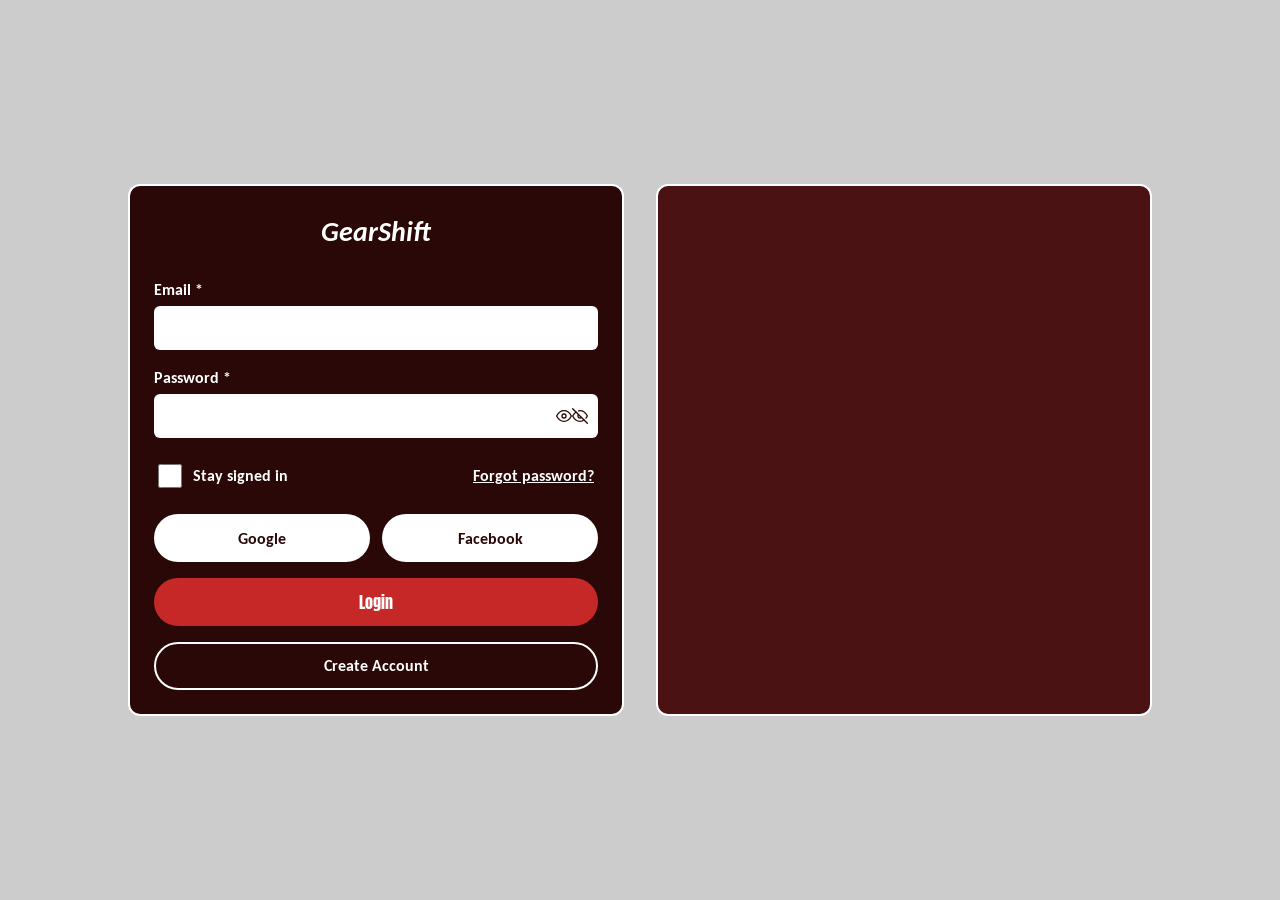
==== login.html @ f621ee4c "chore: checkpoint login shell" ====
<!DOCTYPE html>
<html lang="en">

<head>
    <meta charset="UTF-8">
    <meta name="viewport" content="width=device-width, initial-scale=1.0">
    <title>Login – GearShift</title>
    <link rel="preconnect" href="https://fonts.googleapis.com">
    <link rel="preconnect" href="https://fonts.gstatic.com" crossorigin>
    <link href="https://fonts.googleapis.com/css2?family=Anton&family=Carlito:ital,wght@0,400;0,700;1,400;1,700&display=swap" rel="stylesheet">
    <link rel="stylesheet" href="css/tokens.css">
    <link rel="stylesheet" href="css/base.css">
    <link rel="stylesheet" href="css/components/login-form.css">
    <link rel="stylesheet" href="css/pages/login.css">
</head>

<body>
    <main class="login">
        <div class="login__layout">
            <section class="login__panel" aria-labelledby="login-logo">
                <h1 class="login__logo" id="login-logo">
                    <a href="#/home">GearShift</a>
                </h1>

                <form class="login-form" novalidate>
                    <div class="login-form__field">
                        <label class="login-form__label" for="login-email">
                            Email <span class="login-form__required" aria-hidden="true">*</span>
                        </label>
                        <input class="login-form__input" id="login-email" name="email" type="email"
                            autocomplete="email" required aria-describedby="login-email-error">
                        <p class="login-form__error" id="login-email-error" aria-live="polite" hidden></p>
                    </div>

                    <div class="login-form__field">
                        <label class="login-form__label" for="login-password">
                            Password <span class="login-form__required" aria-hidden="true">*</span>
                        </label>
                        <div class="login-form__password">
                            <input class="login-form__input login-form__input--with-toggle" id="login-password"
                                name="password" type="password" autocomplete="current-password" required
                                aria-describedby="login-password-error">
                            <button class="login-form__toggle" type="button" aria-label="Show password" aria-pressed="false">
                                <svg class="login-form__toggle-icon login-form__toggle-icon--eye" width="20" height="20"
                                    viewBox="0 0 24 24" fill="none" stroke="currentColor" stroke-width="2"
                                    stroke-linecap="round" stroke-linejoin="round" aria-hidden="true">
                                    <path d="M1 12s4-8 11-8 11 8 11 8-4 8-11 8-11-8-11-8z"></path>
                                    <circle cx="12" cy="12" r="3"></circle>
                                </svg>
                                <svg class="login-form__toggle-icon login-form__toggle-icon--eye-off" width="20"
                                    height="20" viewBox="0 0 24 24" fill="none" stroke="currentColor" stroke-width="2"
                                    stroke-linecap="round" stroke-linejoin="round" aria-hidden="true" hidden>
                                    <path d="M17.94 17.94A10.07 10.07 0 0 1 12 20c-7 0-11-8-11-8a18.45 18.45 0 0 1 5.06-5.94"></path>
                                    <path d="M9.9 4.24A9.12 9.12 0 0 1 12 4c7 0 11 8 11 8a18.5 18.5 0 0 1-2.16 3.19"></path>
                                    <path d="M14.12 14.12a3 3 0 1 1-4.24-4.24"></path>
                                    <line x1="1" y1="1" x2="23" y2="23"></line>
                                </svg>
                            </button>
                        </div>
                        <p class="login-form__error" id="login-password-error" aria-live="polite" hidden></p>
                    </div>

                    <div class="login-form__row">
                        <label class="login-form__remember">
                            <input class="login-form__checkbox" name="stay-signed-in" type="checkbox">
                            Stay signed in
                        </label>

                        <a class="login-form__forgot" href="#/forgot">Forgot password?</a>
                    </div>

                    <div class="login-form__social">
                        <button class="login-form__social-button" type="button">Google</button>
                        <button class="login-form__social-button" type="button">Facebook</button>
                    </div>

                    <button class="login-form__submit" type="submit">Login</button>

                    <p class="login-form__status" role="status" hidden></p>
                </form>

                <a class="login__signup" href="#/signup">Create Account</a>
            </section>

            <!-- Hero media stays as the desktop fallback until the Login hero task adds its asset. -->
            <div class="login__media" aria-hidden="true"></div>
        </div>
    </main>

    <script type="module" src="js/components/login-interactions.js"></script>
</body>

</html>
---- css/tokens.css ----
:root {
    /*Primitives*/

    --maroon-900: #2B0808;
    --maroon-700: #4A1212;
    --gray-300: #CCCCCC;
    --white: #FFFFFF;
    --red-600: #C62828;
    --red-700: #A81F1F;

    /*Roles*/
    --color-page: var(--gray-300);
    --color-surface: var(--maroon-900);
    --color-surface-raised: var(--maroon-700);
    --color-text-on-surface: var(--white);
    --color-text-on-page: var(--maroon-900);
    --color-action: var(--red-600);
    --color-action-hover: var(--red-700);

    /*Spacings*/
    --space-1: 0.25rem;
    --space-2: 0.5rem;
    --space-3: 0.75rem;
    --space-4: 1rem;
    --space-5: 1.5rem;
    --space-6: 2rem;
    --space-8: 3rem;
    --container-max: 64rem;
    
    /* Radius */
    --radius-sm: 6px;
    --radius-md: 12px;
    --radius-pill: 999px;

    /* Fonts */
    --font-heading: "Anton", "Arial Narrow", sans-serif;
    --font-body: "Carlito", Calibri, Arial, sans-serif;

    /* Type sizes */
    --text-sm: 0.875rem;
    --text-base: 1rem;
    --text-lg: 1.25rem;
    --text-xl: 1.75rem;
    --text-2xl: 2.5rem;

    /* Motion */
    --dur-fast: 120ms;
    --dur-base: 220ms;
    --ease-out: cubic-bezier(0.22, 1, 0.36, 1);
}

@media (prefers-reduced-motion: reduce) {
    :root {
        --dur-fast: 0ms;
        --dur-base: 0ms;
    }
}
---- css/base.css ----
/* Every element gets border-box sizing */ 
*, *::before, *::after {
    box-sizing: border-box;
}

/* Body sets page typography and colors */
body {
    margin: 0;
    background: var(--color-page);
    color: var(--color-text-on-page);
    font-family: var(--font-body);
    font-size: var(--text-base);
    line-height: 1.5;
}

/* Buttons and links: no browser blue tap flash, so our own press state shows */
button, a {
    -webkit-tap-highlight-color: transparent;
}

/* Buttons use the surrounding font instead of the browser default, and double-clicks never select their text */
button {
    font-family: inherit;
    user-select: none;
}

/* Images scale to fit and display as block elements */
img {
    max-width: 100%;
    display: block;
}
---- css/components/login-form.css ----
/* Login form: fields, show/hide password, stay signed in, social and primary buttons.
   Labels sit above the fields so they stay visible while typing on narrow screens. */

.login-form {
    display: grid;
    gap: var(--space-4);
}

.login-form__field {
    display: grid;
    gap: var(--space-1);
}

.login-form__label {
    font-family: var(--font-body);
    font-size: var(--text-base);
    font-weight: 700;
    color: var(--color-text-on-surface);
}

/* Visible required mark; the inputs also carry required for assistive tech */
.login-form__required {
    color: var(--white);
}

.login-form__input {
    width: 100%;
    /* TODO token: --min-touch-target */
    min-height: 44px;
    padding: var(--space-2) var(--space-3);
    font-family: var(--font-body);
    font-size: var(--text-base);
    color: var(--color-text-on-page);
    background: var(--white);
    /* Transparent border reserves the space, so the error color never shifts the layout */
    /* TODO token: --border-width */
    border: 2px solid transparent;
    border-radius: var(--radius-sm);
    transition: border-color var(--dur-fast) var(--ease-out);
}

.login-form__input:focus-visible {
    outline: 2px solid var(--color-text-on-surface);
    outline-offset: 2px;
}

/* Error state: color is never the only cue, the message below names the field and the reason */
.login-form__input[aria-invalid="true"] {
    border-color: var(--color-action);
}

.login-form__input--with-toggle {
    /* Clears the 44px show/hide button sitting inside the field */
    padding-right: var(--space-8);
}

.login-form__password {
    position: relative;
    display: grid;
}

.login-form__toggle {
    position: absolute;
    top: 50%;
    right: var(--space-1);
    transform: translateY(-50%);
    display: flex;
    align-items: center;
    justify-content: center;
    /* TODO token: --min-touch-target */
    width: 44px;
    height: 44px;
    border: none;
    border-radius: var(--radius-sm);
    background: transparent;
    color: var(--color-text-on-page);
    cursor: pointer;
    transition: background var(--dur-fast) var(--ease-out);
}

.login-form__toggle:hover {
    background: var(--gray-300);
}

/* Inset ring so it stays on the white input, where it is visible */
.login-form__toggle:focus-visible {
    outline: 2px solid var(--color-text-on-page);
    outline-offset: -2px;
}

/* Error messages name the field and the reason; white stays readable on the maroon card
   TODO token: --color-text-error */
.login-form__error {
    margin: 0;
    font-family: var(--font-body);
    font-size: var(--text-sm);
    font-weight: 700;
    color: var(--white);
}

.login-form__row {
    display: flex;
    flex-wrap: wrap;
    align-items: center;
    justify-content: space-between;
    gap: var(--space-3);
}

.login-form__remember {
    display: flex;
    align-items: center;
    gap: var(--space-2);
    /* TODO token: --min-touch-target */
    min-height: 44px;
    font-family: var(--font-body);
    font-size: var(--text-base);
    font-weight: 700;
    color: var(--color-text-on-surface);
    cursor: pointer;
}

.login-form__checkbox {
    width: var(--space-5);
    height: var(--space-5);
    accent-color: var(--color-action);
    cursor: pointer;
}

.login-form__checkbox:focus-visible {
    outline: 2px solid var(--color-text-on-surface);
    outline-offset: 2px;
}

.login-form__forgot {
    display: inline-flex;
    align-items: center;
    /* TODO token: --min-touch-target */
    min-height: 44px;
    padding: 0 var(--space-1);
    font-family: var(--font-body);
    font-size: var(--text-base);
    font-weight: 700;
    color: var(--color-text-on-surface);
    text-decoration: underline;
    border-radius: var(--radius-sm);
    transition: background var(--dur-fast) var(--ease-out);
}

.login-form__forgot:hover {
    background: var(--color-surface-raised);
}

.login-form__forgot:focus-visible {
    outline: 2px solid var(--color-text-on-surface);
    outline-offset: 2px;
}

.login-form__social {
    display: grid;
    grid-template-columns: repeat(2, minmax(0, 1fr));
    gap: var(--space-3);
}

.login-form__social-button {
    display: flex;
    align-items: center;
    justify-content: center;
    min-height: var(--space-8);
    padding: var(--space-2) var(--space-3);
    font-family: var(--font-body);
    font-size: var(--text-base);
    font-weight: 700;
    color: var(--color-text-on-page);
    background: var(--white);
    border: none;
    border-radius: var(--radius-pill);
    cursor: pointer;
    transition:
        background var(--dur-fast) var(--ease-out),
        transform var(--dur-fast) var(--ease-out);
}

.login-form__social-button:hover {
    background: var(--gray-300);
}

.login-form__social-button:active {
    transform: scale(0.97);
}

.login-form__social-button:focus-visible {
    outline: 2px solid var(--color-text-on-surface);
    outline-offset: 2px;
}

/* Primary button: always --color-action, never gray — it must not look disabled
   before submission begins */
.login-form__submit {
    display: flex;
    align-items: center;
    justify-content: center;
    min-height: var(--space-8);
    padding: var(--space-2) var(--space-3);
    font-family: var(--font-heading);
    font-weight: 400;
    font-size: var(--text-base);
    color: var(--white);
    background: var(--color-action);
    border: none;
    border-radius: var(--radius-pill);
    cursor: pointer;
    transition:
        background var(--dur-fast) var(--ease-out),
        transform var(--dur-fast) var(--ease-out);
}

.login-form__submit:hover {
    background: var(--color-action-hover);
}

.login-form__submit:active {
    transform: scale(0.97);
}

.login-form__submit:focus-visible {
    outline: 2px solid var(--color-text-on-surface);
    outline-offset: 2px;
}

/* Shell feedback while auth is not wired up yet */
.login-form__status {
    margin: 0;
    font-family: var(--font-body);
    font-size: var(--text-sm);
    font-weight: 700;
    color: var(--white);
    text-align: center;
}
---- css/pages/login.css ----
/* Login page: one card centered on the gray page; at wide widths the card shares
   the row with the decorative car photo on the right half */

.login {
    min-height: 100vh;
    min-height: 100svh;
    display: grid;
    padding: var(--space-4);
}

/* margin auto centers the block and keeps the top reachable when content is taller than the viewport */
.login__layout {
    margin: auto;
    width: 100%;
    max-width: var(--container-max);
}

.login__panel {
    background: var(--color-surface);
    color: var(--color-text-on-surface);
    /* TODO token: --border-width */
    border: 2px solid var(--white);
    border-radius: var(--radius-md);
    padding: var(--space-5);
}

.login__logo {
    display: flex;
    align-items: center;
    justify-content: center;
    margin: 0 0 var(--space-5);
    font-family: var(--font-body);
    font-style: italic;
    font-weight: 700;
    font-size: var(--text-xl);
}

.login__logo a {
    display: inline-flex;
    align-items: center;
    justify-content: center;
    /* TODO token: --min-touch-target */
    min-height: 44px;
    padding: 0 var(--space-2);
    color: inherit;
    text-decoration: none;
}

.login__logo a:focus-visible {
    outline: 2px solid var(--color-text-on-surface);
    outline-offset: 2px;
}

/* Create Account: navigation, so it is a real link styled as a quiet pill */
.login__signup {
    display: flex;
    align-items: center;
    justify-content: center;
    margin-top: var(--space-4);
    min-height: var(--space-8);
    font-family: var(--font-body);
    font-size: var(--text-base);
    font-weight: 700;
    color: var(--color-text-on-surface);
    text-decoration: none;
    /* TODO token: --border-width */
    border: 2px solid var(--white);
    border-radius: var(--radius-pill);
    transition:
        background var(--dur-fast) var(--ease-out),
        transform var(--dur-fast) var(--ease-out);
}

.login__signup:hover {
    background: var(--color-surface-raised);
}

.login__signup:active {
    transform: scale(0.97);
}

.login__signup:focus-visible {
    outline: 2px solid var(--color-text-on-surface);
    outline-offset: 2px;
}

/* Photo half is hidden below the breakpoint */
.login__media {
    display: none;
}

/* Photo half: desktop only, the form stays alone on small screens.
   TODO token: --breakpoint-md */
@media (min-width: 56rem) {
    .login {
        padding: var(--space-6);
    }

    .login__layout {
        display: grid;
        grid-template-columns: minmax(0, 1fr) minmax(0, 1fr);
        gap: var(--space-6);
    }

    .login__media {
        display: block;
        overflow: hidden;
        /* maroon shows while the photo loads or if it fails */
        background: var(--color-surface-raised);
        /* TODO token: --border-width */
        border: 2px solid var(--white);
        border-radius: var(--radius-md);
    }

}

/* Load reveal: the card fades in and rises, like the home feed cards.
   Reduced motion is handled in tokens.css: both durations become 0ms. */
@keyframes login-rise {
    from {
        opacity: 0;
        transform: translateY(12px);
    }

    to {
        opacity: 1;
        transform: none;
    }
}

.login__panel,
.login__media {
    animation: login-rise var(--dur-base) var(--ease-out) backwards;
}
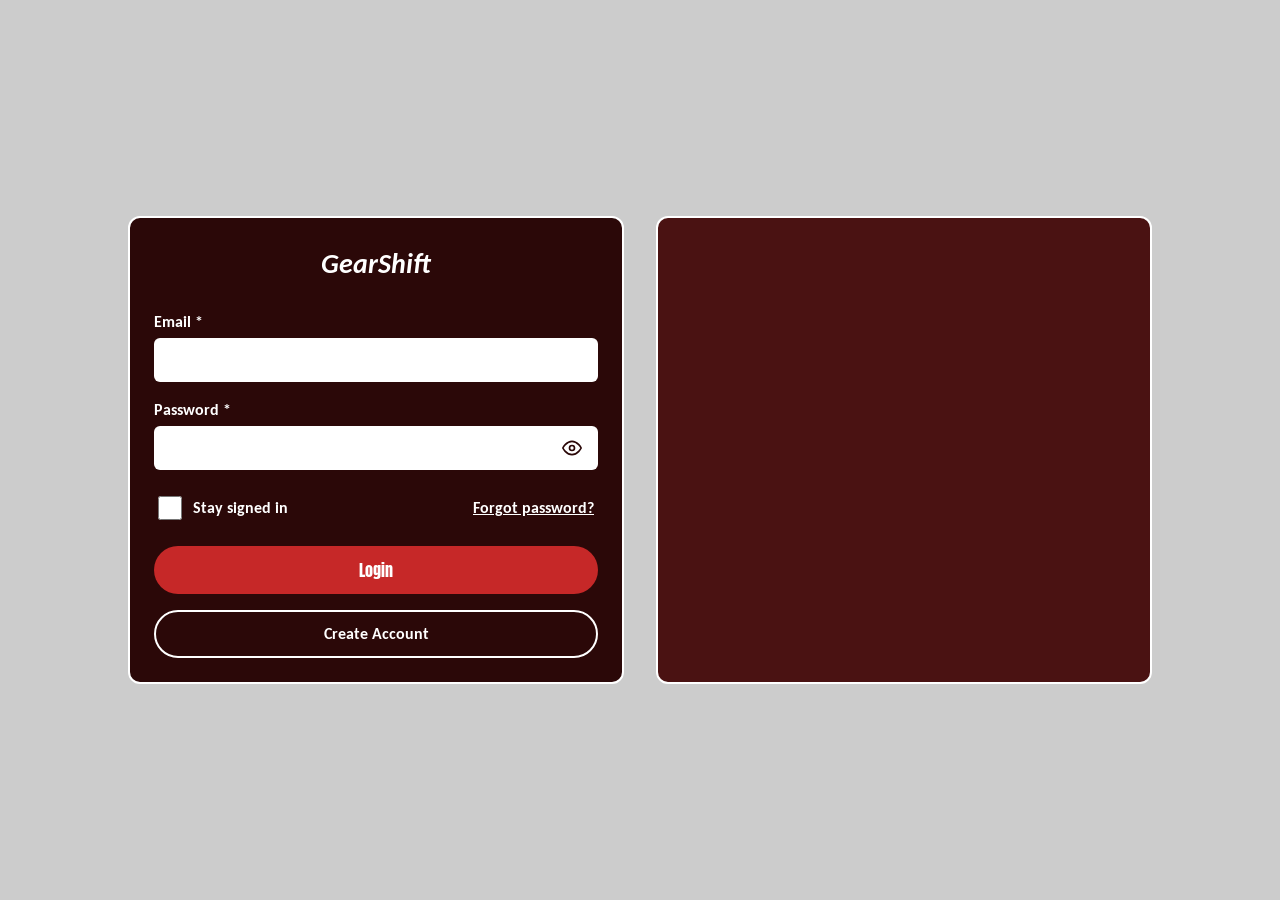
==== commit ed472629: "fix: polish login interactions" ====
--- a/login.html
+++ b/login.html
@@ -4,6 +4,7 @@
 <head>
     <meta charset="UTF-8">
     <meta name="viewport" content="width=device-width, initial-scale=1.0">
+    <meta name="theme-color" content="#2B0808">
     <title>Login – GearShift</title>
     <link rel="preconnect" href="https://fonts.googleapis.com">
     <link rel="preconnect" href="https://fonts.gstatic.com" crossorigin>
@@ -69,11 +70,6 @@
                         <a class="login-form__forgot" href="#/forgot">Forgot password?</a>
                     </div>
 
-                    <div class="login-form__social">
-                        <button class="login-form__social-button" type="button">Google</button>
-                        <button class="login-form__social-button" type="button">Facebook</button>
-                    </div>
-
                     <button class="login-form__submit" type="submit">Login</button>
 
                     <p class="login-form__status" role="status" hidden></p>
--- a/css/components/login-form.css
+++ b/css/components/login-form.css
@@ -1,4 +1,4 @@
-/* Login form: fields, show/hide password, stay signed in, social and primary buttons.
+/* Login form: fields, show/hide password, stay signed in, and primary button.
    Labels sit above the fields so they stay visible while typing on narrow screens. */
 
 .login-form {
@@ -78,6 +78,12 @@
     transition: background var(--dur-fast) var(--ease-out);
 }
 
+/* SVG does not get the browser's [hidden] rule, so both icons would show side by side.
+   This rule makes the hidden attribute hide the eye icon. */
+.login-form__toggle-icon[hidden] {
+    display: none;
+}
+
 .login-form__toggle:hover {
     background: var(--gray-300);
 }
@@ -151,44 +157,6 @@
 }
 
 .login-form__forgot:focus-visible {
-    outline: 2px solid var(--color-text-on-surface);
-    outline-offset: 2px;
-}
-
-.login-form__social {
-    display: grid;
-    grid-template-columns: repeat(2, minmax(0, 1fr));
-    gap: var(--space-3);
-}
-
-.login-form__social-button {
-    display: flex;
-    align-items: center;
-    justify-content: center;
-    min-height: var(--space-8);
-    padding: var(--space-2) var(--space-3);
-    font-family: var(--font-body);
-    font-size: var(--text-base);
-    font-weight: 700;
-    color: var(--color-text-on-page);
-    background: var(--white);
-    border: none;
-    border-radius: var(--radius-pill);
-    cursor: pointer;
-    transition:
-        background var(--dur-fast) var(--ease-out),
-        transform var(--dur-fast) var(--ease-out);
-}
-
-.login-form__social-button:hover {
-    background: var(--gray-300);
-}
-
-.login-form__social-button:active {
-    transform: scale(0.97);
-}
-
-.login-form__social-button:focus-visible {
     outline: 2px solid var(--color-text-on-surface);
     outline-offset: 2px;
 }
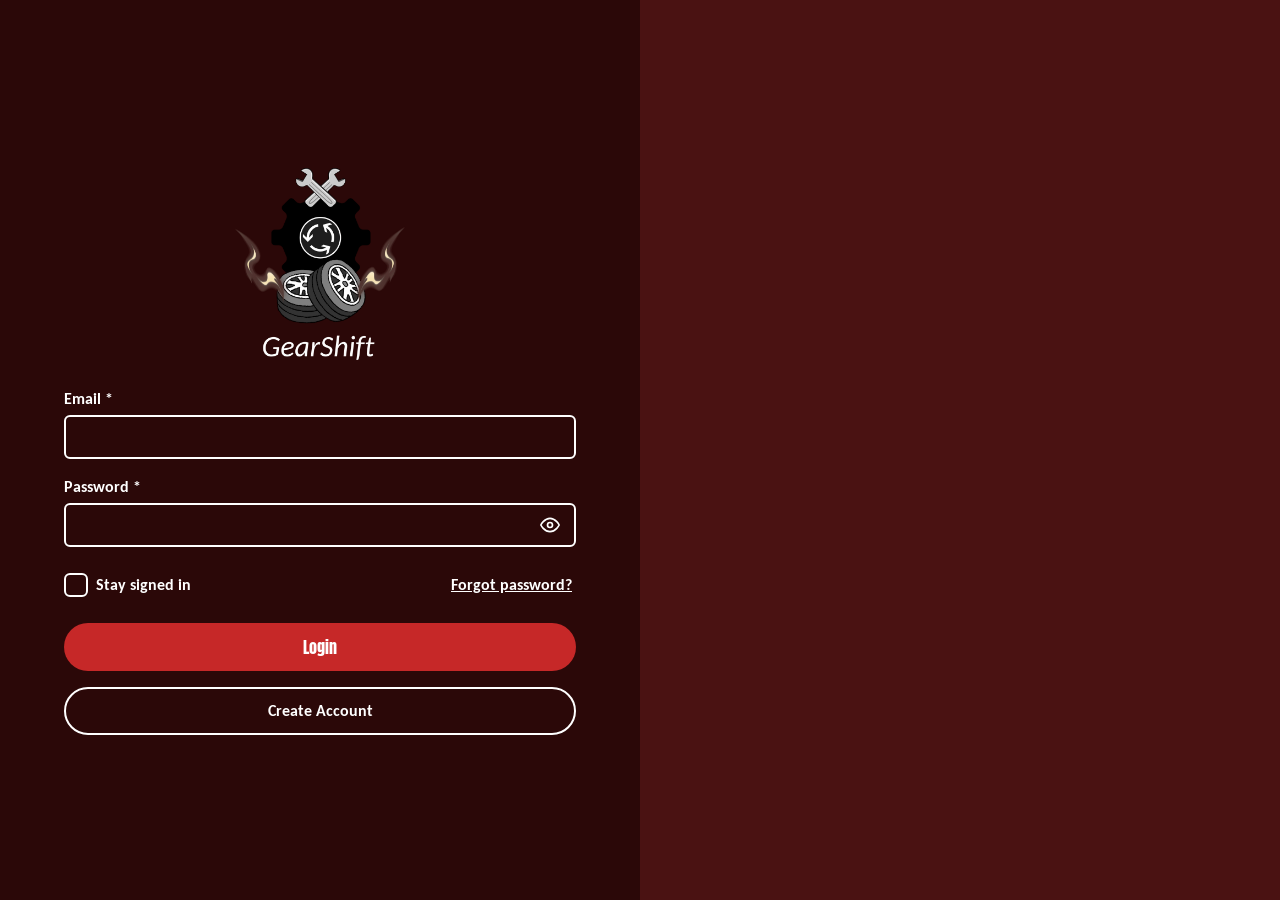
==== commit b3439563: "feat: logo image, outlined fields, visible checkbox on login" ====
--- a/login.html
+++ b/login.html
@@ -20,7 +20,8 @@
         <div class="login__layout">
             <section class="login__panel" aria-labelledby="login-logo">
                 <h1 class="login__logo" id="login-logo">
-                    <a href="#/home">GearShift</a>
+                    <a href="#/home"><img src="assets/img/cars/gearshift-logo.png" alt="GearShift" width="640"
+                            height="718"></a>
                 </h1>
 
                 <form class="login-form" novalidate>
--- a/css/tokens.css
+++ b/css/tokens.css
@@ -32,6 +32,12 @@
     --radius-md: 12px;
     --radius-pill: 999px;
 
+    /* Sizes */
+    --min-touch-target: 2.75rem;
+    --border-width: 2px;
+    --logo-width: 11rem;
+    --autofill-cover: 1000px;
+
     /* Fonts */
     --font-heading: "Anton", "Arial Narrow", sans-serif;
     --font-body: "Carlito", Calibri, Arial, sans-serif;
--- a/css/components/login-form.css
+++ b/css/components/login-form.css
@@ -25,23 +25,31 @@
 
 .login-form__input {
     width: 100%;
-    /* TODO token: --min-touch-target */
-    min-height: 44px;
+    min-height: var(--min-touch-target);
     padding: var(--space-2) var(--space-3);
     font-family: var(--font-body);
     font-size: var(--text-base);
-    color: var(--color-text-on-page);
-    background: var(--white);
-    /* Transparent border reserves the space, so the error color never shifts the layout */
-    /* TODO token: --border-width */
-    border: 2px solid transparent;
+    color: var(--color-text-on-surface);
+    background: transparent;
+    /* Outlined field: the white border never moves, only its color changes on error */
+    border: var(--border-width) solid var(--color-text-on-surface);
     border-radius: var(--radius-sm);
     transition: border-color var(--dur-fast) var(--ease-out);
 }
 
+/* Chrome paints its own pale background on autofill, which would hide white text.
+   The inset shadow repaints the field in the surface color; the text stays white. */
+.login-form__input:-webkit-autofill,
+.login-form__input:-webkit-autofill:hover,
+.login-form__input:-webkit-autofill:focus {
+    -webkit-text-fill-color: var(--color-text-on-surface);
+    box-shadow: inset 0 0 0 var(--autofill-cover) var(--color-surface);
+    caret-color: var(--color-text-on-surface);
+}
+
 .login-form__input:focus-visible {
-    outline: 2px solid var(--color-text-on-surface);
-    outline-offset: 2px;
+    outline: var(--border-width) solid var(--color-text-on-surface);
+    outline-offset: var(--border-width);
 }
 
 /* Error state: color is never the only cue, the message below names the field and the reason */
@@ -67,15 +75,13 @@
     display: flex;
     align-items: center;
     justify-content: center;
-    /* TODO token: --min-touch-target */
-    width: 44px;
-    height: 44px;
+    width: var(--min-touch-target);
+    height: var(--min-touch-target);
     border: none;
     border-radius: var(--radius-sm);
     background: transparent;
-    color: var(--color-text-on-page);
-    cursor: pointer;
-    transition: background var(--dur-fast) var(--ease-out);
+    color: var(--color-text-on-surface);
+    cursor: pointer;
 }
 
 /* SVG does not get the browser's [hidden] rule, so both icons would show side by side.
@@ -84,14 +90,29 @@
     display: none;
 }
 
-.login-form__toggle:hover {
-    background: var(--gray-300);
-}
-
-/* Inset ring so it stays on the white input, where it is visible */
+/* Inset ring so the button keeps its ring inside the field, clear of the border */
 .login-form__toggle:focus-visible {
-    outline: 2px solid var(--color-text-on-page);
-    outline-offset: -2px;
+    outline: var(--border-width) solid var(--color-text-on-surface);
+    outline-offset: calc(var(--border-width) * -1);
+}
+
+/* Fade-down entrance. A keyframe animation (not a transition) because `hidden`
+   flips display, and the animation restarts each time the element unhides.
+   Only transform and opacity; the token duration is 0ms under reduced motion. */
+@keyframes login-form-fade-down {
+    from {
+        opacity: 0;
+        transform: translateY(calc(var(--space-1) * -1));
+    }
+}
+
+/* Fade-down exit. Removes display after animation completes.
+   Only transform and opacity; the token duration is 0ms under reduced motion. */
+@keyframes login-form-fade-out {
+    to {
+        opacity: 0;
+        transform: translateY(calc(var(--space-1) * -1));
+    }
 }
 
 /* Error messages name the field and the reason; white stays readable on the maroon card
@@ -102,6 +123,7 @@
     font-size: var(--text-sm);
     font-weight: 700;
     color: var(--white);
+    animation: login-form-fade-down var(--dur-base) var(--ease-out);
 }
 
 .login-form__row {
@@ -116,8 +138,7 @@
     display: flex;
     align-items: center;
     gap: var(--space-2);
-    /* TODO token: --min-touch-target */
-    min-height: 44px;
+    min-height: var(--min-touch-target);
     font-family: var(--font-body);
     font-size: var(--text-base);
     font-weight: 700;
@@ -126,22 +147,36 @@
 }
 
 .login-form__checkbox {
+    appearance: none;
+    -webkit-appearance: none;
     width: var(--space-5);
     height: var(--space-5);
-    accent-color: var(--color-action);
-    cursor: pointer;
+    margin: 0;
+    background: transparent;
+    border: var(--border-width) solid var(--color-text-on-surface);
+    border-radius: var(--radius-sm);
+    cursor: pointer;
+}
+
+/* Checked: filled white with a maroon check. The check color is the --color-surface
+   value written as #2B0808, because an SVG data URI cannot read a CSS variable. */
+.login-form__checkbox:checked {
+    background-color: var(--color-text-on-surface);
+    background-image: url("data:image/svg+xml,%3Csvg xmlns='http://www.w3.org/2000/svg' viewBox='0 0 24 24' fill='none' stroke='%232B0808' stroke-width='3' stroke-linecap='round' stroke-linejoin='round'%3E%3Cpath d='M4 12.5l5 5L20 6.5'/%3E%3C/svg%3E");
+    background-repeat: no-repeat;
+    background-position: center;
+    background-size: contain;
 }
 
 .login-form__checkbox:focus-visible {
-    outline: 2px solid var(--color-text-on-surface);
-    outline-offset: 2px;
+    outline: var(--border-width) solid var(--color-text-on-surface);
+    outline-offset: var(--border-width);
 }
 
 .login-form__forgot {
     display: inline-flex;
     align-items: center;
-    /* TODO token: --min-touch-target */
-    min-height: 44px;
+    min-height: var(--min-touch-target);
     padding: 0 var(--space-1);
     font-family: var(--font-body);
     font-size: var(--text-base);
@@ -149,16 +184,11 @@
     color: var(--color-text-on-surface);
     text-decoration: underline;
     border-radius: var(--radius-sm);
-    transition: background var(--dur-fast) var(--ease-out);
-}
-
-.login-form__forgot:hover {
-    background: var(--color-surface-raised);
 }
 
 .login-form__forgot:focus-visible {
-    outline: 2px solid var(--color-text-on-surface);
-    outline-offset: 2px;
+    outline: var(--border-width) solid var(--color-text-on-surface);
+    outline-offset: var(--border-width);
 }
 
 /* Primary button: always --color-action, never gray — it must not look disabled
@@ -191,8 +221,8 @@
 }
 
 .login-form__submit:focus-visible {
-    outline: 2px solid var(--color-text-on-surface);
-    outline-offset: 2px;
+    outline: var(--border-width) solid var(--color-text-on-surface);
+    outline-offset: var(--border-width);
 }
 
 /* Shell feedback while auth is not wired up yet */
@@ -203,4 +233,5 @@
     font-weight: 700;
     color: var(--white);
     text-align: center;
-}
+    animation: login-form-fade-down var(--dur-base) var(--ease-out);
+}
--- a/css/pages/login.css
+++ b/css/pages/login.css
@@ -1,27 +1,37 @@
-/* Login page: one card centered on the gray page; at wide widths the card shares
-   the row with the decorative car photo on the right half */
+/* Login page: full-bleed split. On small screens the maroon panel is the whole
+   page; from 56rem it shares the viewport with the decorative media half. */
 
 .login {
     min-height: 100vh;
     min-height: 100svh;
     display: grid;
-    padding: var(--space-4);
+    grid-template-rows: 1fr;
+    background: var(--color-surface);
 }
 
-/* margin auto centers the block and keeps the top reachable when content is taller than the viewport */
+/* One column that fills the viewport height, so the panel reaches every edge */
 .login__layout {
-    margin: auto;
+    display: grid;
+    grid-template-rows: 1fr;
     width: 100%;
-    max-width: var(--container-max);
 }
 
+/* Left half: maroon surface, form centered in a single column with a max width */
 .login__panel {
+    display: flex;
+    flex-direction: column;
+    align-items: center;
+    justify-content: center;
+    justify-content: safe center;
     background: var(--color-surface);
     color: var(--color-text-on-surface);
-    /* TODO token: --border-width */
-    border: 2px solid var(--white);
-    border-radius: var(--radius-md);
     padding: var(--space-5);
+}
+
+/* Keep the form readable on wide screens without a card around it */
+.login__panel > * {
+    width: 100%;
+    max-width: calc(var(--container-max) / 2);
 }
 
 .login__logo {
@@ -29,26 +39,28 @@
     align-items: center;
     justify-content: center;
     margin: 0 0 var(--space-5);
-    font-family: var(--font-body);
-    font-style: italic;
-    font-weight: 700;
-    font-size: var(--text-xl);
+}
+
+.login__logo img {
+    display: block;
+    width: var(--logo-width);
+    height: auto;
+    max-width: 100%;
 }
 
 .login__logo a {
     display: inline-flex;
     align-items: center;
     justify-content: center;
-    /* TODO token: --min-touch-target */
-    min-height: 44px;
+    min-height: var(--min-touch-target);
     padding: 0 var(--space-2);
     color: inherit;
     text-decoration: none;
 }
 
 .login__logo a:focus-visible {
-    outline: 2px solid var(--color-text-on-surface);
-    outline-offset: 2px;
+    outline: var(--border-width) solid var(--color-text-on-surface);
+    outline-offset: var(--border-width);
 }
 
 /* Create Account: navigation, so it is a real link styled as a quiet pill */
@@ -63,8 +75,7 @@
     font-weight: 700;
     color: var(--color-text-on-surface);
     text-decoration: none;
-    /* TODO token: --border-width */
-    border: 2px solid var(--white);
+    border: var(--border-width) solid var(--white);
     border-radius: var(--radius-pill);
     transition:
         background var(--dur-fast) var(--ease-out),
@@ -80,8 +91,8 @@
 }
 
 .login__signup:focus-visible {
-    outline: 2px solid var(--color-text-on-surface);
-    outline-offset: 2px;
+    outline: var(--border-width) solid var(--color-text-on-surface);
+    outline-offset: var(--border-width);
 }
 
 /* Photo half is hidden below the breakpoint */
@@ -89,17 +100,14 @@
     display: none;
 }
 
-/* Photo half: desktop only, the form stays alone on small screens.
-   TODO token: --breakpoint-md */
+/* Photo half: desktop only; below 56rem the form alone fills the screen */
 @media (min-width: 56rem) {
-    .login {
-        padding: var(--space-6);
+    .login__layout {
+        grid-template-columns: minmax(0, 1fr) minmax(0, 1fr);
     }
 
-    .login__layout {
-        display: grid;
-        grid-template-columns: minmax(0, 1fr) minmax(0, 1fr);
-        gap: var(--space-6);
+    .login__panel {
+        padding: var(--space-6);
     }
 
     .login__media {
@@ -107,19 +115,15 @@
         overflow: hidden;
         /* maroon shows while the photo loads or if it fails */
         background: var(--color-surface-raised);
-        /* TODO token: --border-width */
-        border: 2px solid var(--white);
-        border-radius: var(--radius-md);
     }
-
 }
 
-/* Load reveal: the card fades in and rises, like the home feed cards.
+/* Load reveal: the halves fade in and rise, like the home feed cards.
    Reduced motion is handled in tokens.css: both durations become 0ms. */
 @keyframes login-rise {
     from {
         opacity: 0;
-        transform: translateY(12px);
+        transform: translateY(var(--space-3));
     }
 
     to {
